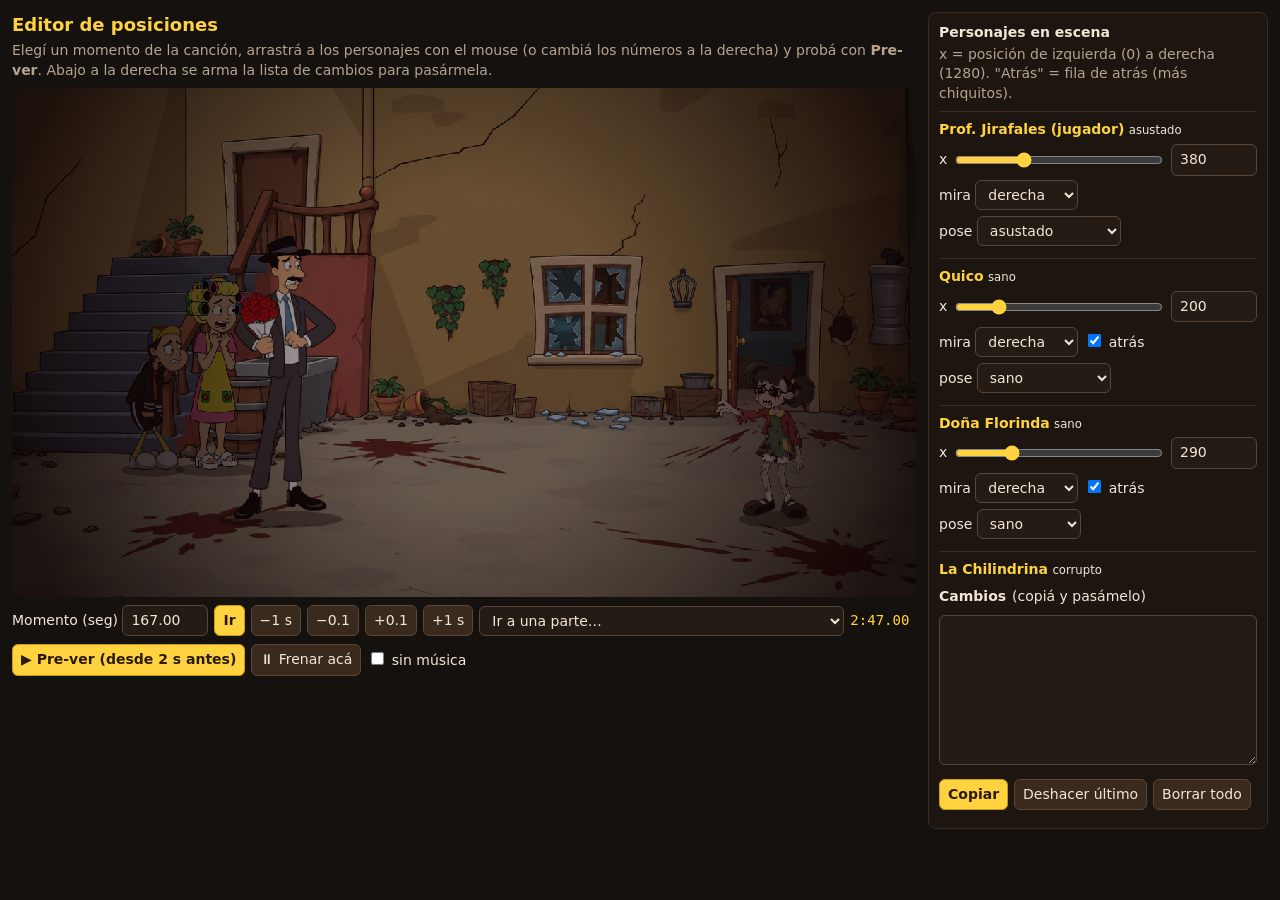
==== editor.html @ db2cf71d "editor.html: editor de posiciones de personajes con pre-ver; evento 'pos' Co-Authored-By: Claude Opu" ====
<!doctype html>
<html lang="es">
<head>
<meta charset="utf-8" />
<meta name="viewport" content="width=device-width, initial-scale=1" />
<title>Editor de posiciones</title>
<style>
  :root { --bg: #15110e; --panel: #241b15; --line: #5a4636; --text: #f3e6d6; --muted: #b7a48f; --acc: #ffd23f; }
  * { box-sizing: border-box; }
  body { margin: 0; background: var(--bg); color: var(--text); font: 14px/1.4 system-ui, sans-serif; }
  .wrap { display: grid; grid-template-columns: minmax(0, 1fr) 340px; gap: 12px; padding: 12px; max-width: 1500px; margin: 0 auto; }
  @media (max-width: 900px) { .wrap { grid-template-columns: 1fr; } }
  h1 { font-size: 18px; margin: 0 0 4px; color: var(--acc); }
  p { margin: 2px 0 8px; color: var(--muted); }
  .juego { position: relative; width: 100%; aspect-ratio: 16 / 9; background: #000; border-radius: 8px; overflow: hidden; }
  .juego iframe { position: absolute; inset: 0; width: 100%; height: 100%; border: 0; }
  .capa { position: absolute; inset: 0; cursor: grab; }
  .capa.arrastrando { cursor: grabbing; }
  .row { display: flex; flex-wrap: wrap; gap: 6px; align-items: center; margin: 8px 0; }
  input, select, button, textarea { font: inherit; color: var(--text); background: var(--panel); border: 1px solid var(--line); border-radius: 6px; padding: 5px 8px; }
  input[type=number] { width: 86px; }
  input[type=range] { flex: 1; min-width: 120px; accent-color: var(--acc); }
  button { cursor: pointer; background: #3a2a1d; }
  button.main { background: var(--acc); color: #2a1a08; font-weight: 700; border-color: #c99b10; }
  .panel { background: #1c1510; border: 1px solid #3a2c22; border-radius: 8px; padding: 10px; }
  .pj { border-top: 1px solid #3a2c22; padding: 8px 0; }
  .pj.sel { background: rgba(255, 210, 63, 0.08); }
  .pj b { color: var(--acc); }
  .pj .row { margin: 4px 0; }
  textarea { width: 100%; height: 150px; font-family: ui-monospace, monospace; font-size: 12px; }
  .info { font-family: ui-monospace, monospace; color: var(--acc); }
  .lista { max-height: 52vh; overflow: auto; }
</style>
</head>
<body>
<div class="wrap">
  <div>
    <h1>Editor de posiciones</h1>
    <p>Elegí un momento de la canción, arrastrá a los personajes con el mouse (o cambiá los números a la derecha) y probá con <b>Pre-ver</b>. Abajo a la derecha se arma la lista de cambios para pasármela.</p>
    <div class="juego">
      <iframe id="f" src="index.html?editor" allow="autoplay; fullscreen"></iframe>
      <div class="capa" id="capa" title="Arrastrá un personaje para moverlo"></div>
    </div>
    <div class="row">
      <label>Momento (seg) <input id="t" type="number" step="0.01" value="167" /></label>
      <button id="ir" class="main">Ir</button>
      <button data-d="-1">−1 s</button><button data-d="-0.1">−0.1</button><button data-d="0.1">+0.1</button><button data-d="1">+1 s</button>
      <select id="parte"><option value="">Ir a una parte…</option></select>
      <span class="info" id="hora"></span>
    </div>
    <div class="row">
      <button id="prever" class="main">▶ Pre-ver (desde 2 s antes)</button>
      <button id="frenar">⏸ Frenar acá</button>
      <label><input id="sinmusica" type="checkbox" /> sin música</label>
    </div>
  </div>
  <div class="panel">
    <b>Personajes en escena</b>
    <p>x = posición de izquierda (0) a derecha (1280). "Atrás" = fila de atrás (más chiquitos).</p>
    <div class="lista" id="lista"></div>
    <div class="row"><b>Cambios</b> (copiá y pasámelo)</div>
    <textarea id="out" readonly></textarea>
    <div class="row"><button class="main" id="copiar">Copiar</button><button id="deshacer">Deshacer último</button><button id="borrar">Borrar todo</button><span id="msg"></span></div>
  </div>
</div>
<script>
  const $ = (id) => document.getElementById(id);
  const f = $('f');
  const W = () => f.contentWindow;
  const G = () => W() && W().game;
  let cambios = []; // { t, char, x?, face?, back?, state? }
  let tAhora = 167;
  let sel = null;
  let listo = false;

  const fmt = (t) => Math.floor(t / 60) + ':' + (t % 60).toFixed(2).padStart(5, '0');
  const nombre = (id) => (W().FB.CHARACTERS[id] || {}).nombre || id;

  // espera a que el juego cargue (personajes y música)
  const espera = setInterval(() => {
    const g = G();
    if (!g || !g.images || Object.keys(g.images).length < 5) return;
    clearInterval(espera);
    listo = true;
    for (const p of g.song.partes) {
      const o = document.createElement('option');
      o.value = p.t;
      o.textContent = 'Parte ' + p.n + ' · ' + p.nombre + ' (' + fmt(p.t) + ')';
      $('parte').appendChild(o);
    }
    ir(tAhora);
  }, 300);

  // los cambios entran al juego como eventos 'pos' (así Pre-ver los muestra en su momento)
  function aplicarAlJuego() {
    const g = G();
    g.song.events = g.song.events.filter((e) => !e._editor);
    for (const c of cambios) g.song.events.push({ ...c, type: 'pos', _editor: true });
    g.song.events.sort((a, b) => a.t - b.t);
  }

  // congelar el juego en el momento t
  function ir(t) {
    if (!listo) return;
    const g = G();
    tAhora = Math.max(0, Math.min(g.conductor.length - 0.5, +t || 0));
    $('t').value = tAhora.toFixed(2);
    aplicarAlJuego();
    W().UI.show(null);
    g.testMode = true; // inmortal mientras editás
    g.start(tAhora, { skipIntro: true });
    // un cuadro corriendo (arma la mecánica y el escenario) y se congela
    setTimeout(() => {
      g.conductor.pause();
      if (W().FB.Voces) W().FB.Voces.stopAll();
      g.state = 'editor';
      // que terminen de aparecer y la cámara llegue a su lugar (sin que avance la canción)
      for (let i = 0; i < 60; i++) {
        g.stage.update(1 / 30);
        g.camera.update(1 / 30);
      }
      for (const a of actores()) a.alpha = a.target ?? 1;
      g.banner = null; // sin el cartel de "PARTE N" tapando
      armarLista();
    }, 120);
  }

  function prever() {
    if (!listo) return;
    const g = G();
    aplicarAlJuego();
    W().UI.show(null);
    g.testMode = true;
    if (g.conductor.audio) g.conductor.audio.muted = $('sinmusica').checked;
    g.start(Math.max(0, tAhora - 2), { skipIntro: true });
  }
  function frenar() {
    const g = G();
    if (g.state === 'playing') ir(g.conductor.time);
  }

  function actores() {
    const st = G().stage;
    const out = [st.player, ...Object.values(st.actors).filter((a) => a.target > 0)];
    return out;
  }

  // registra (o actualiza) un cambio en el momento actual
  function anotar(id, props) {
    let c = cambios.find((x) => x.char === id && Math.abs(x.t - tAhora) < 0.005);
    if (!c) cambios.push((c = { t: +tAhora.toFixed(2), char: id }));
    Object.assign(c, props);
    salida();
  }

  function armarLista() {
    const g = G();
    const lista = $('lista');
    lista.innerHTML = '';
    for (const a of actores()) {
      const def = W().FB.CHARACTERS[a.id] || {};
      const esJugador = a === g.stage.player;
      const div = document.createElement('div');
      div.className = 'pj' + (sel === a.id ? ' sel' : '');
      div.innerHTML =
        '<b></b> <small class="est"></small>' +
        '<div class="row"><span>x</span><input type="range" min="0" max="1280" step="1"><input type="number" step="1"></div>' +
        '<div class="row"><label>mira <select class="cara"><option value="left">izquierda</option><option value="right">derecha</option></select></label>' +
        (esJugador ? '' : '<label><input type="checkbox" class="atras"> atrás</label>') +
        '<label>pose <select class="pose"></select></label></div>';
      div.querySelector('b').textContent = nombre(a.id) + (esJugador ? ' (jugador)' : '');
      div.querySelector('.est').textContent = a.state;
      const rng = div.querySelector('input[type=range]');
      const num = div.querySelector('input[type=number]');
      rng.value = num.value = Math.round(a.x);
      const mover = (v) => {
        v = Math.round(+v);
        a.x = a.homeX = v;
        rng.value = num.value = v;
        anotar(a.id, { x: v });
      };
      rng.oninput = () => mover(rng.value);
      num.onchange = () => mover(num.value);
      const cara = div.querySelector('.cara');
      cara.value = a.face || (esJugador ? 'left' : 'right');
      cara.onchange = () => ((a.face = cara.value), anotar(a.id, { face: cara.value }));
      const at = div.querySelector('.atras');
      if (at) {
        at.checked = !!a.back;
        at.onchange = () => ((a.back = at.checked), anotar(a.id, { back: at.checked }));
      }
      const pose = div.querySelector('.pose');
      for (const k of Object.keys(def.sprites || {})) {
        const o = document.createElement('option');
        o.value = o.textContent = k;
        pose.appendChild(o);
      }
      pose.value = a.state;
      pose.onchange = () => ((a.state = pose.value), (a.tempState = null), (a.tempT = 0), anotar(a.id, { state: pose.value }));
      div.onclick = () => marcar(a.id);
      div._actor = a;
      div._sync = () => (rng.value = num.value = Math.round(a.x));
      lista.appendChild(div);
    }
  }
  function marcar(id) {
    sel = id;
    for (const d of $('lista').children) d.classList.toggle('sel', d._actor && d._actor.id === id);
  }

  // ── arrastrar en la pantalla del juego ──
  const capa = $('capa');
  let drag = null;
  function aEscenario(ev) {
    const g = G();
    // dónde está el canvas del juego dentro del iframe
    const cr = f.contentDocument.getElementById('game').getBoundingClientRect();
    const fr = f.getBoundingClientRect();
    const r = { left: fr.left + cr.left, top: fr.top + cr.top, width: cr.width, height: cr.height };
    const sx = ((ev.clientX - r.left) / r.width) * g.W;
    const sy = ((ev.clientY - r.top) / r.height) * g.H;
    const cam = g.camera;
    const z = cam.totalZoom, c = cam.center;
    return { x: c.x + (sx - g.W / 2) / z, y: c.y + (sy - g.H / 2) / z };
  }
  capa.addEventListener('pointerdown', (ev) => {
    if (!listo || G().state !== 'editor') return;
    const p = aEscenario(ev);
    const st = G().stage;
    let mejor = null, d = 1e9;
    for (const a of actores()) {
      const def = W().FB.CHARACTERS[a.id] || { height: 300 };
      const h = def.height * (a.back ? 0.82 : 1);
      if (p.y < st.floorY - h - 30 || p.y > st.floorY + 30) continue;
      const dist = Math.abs(p.x - a.x);
      if (dist < d && dist < 140) (d = dist), (mejor = a);
    }
    if (!mejor) return;
    drag = { a: mejor, dx: mejor.x - p.x };
    marcar(mejor.id);
    capa.classList.add('arrastrando');
    capa.setPointerCapture(ev.pointerId);
  });
  capa.addEventListener('pointermove', (ev) => {
    if (!drag) return;
    const p = aEscenario(ev);
    drag.a.x = drag.a.homeX = Math.round(Math.max(0, Math.min(1280, p.x + drag.dx)));
    for (const d of $('lista').children) if (d._actor === drag.a) d._sync();
  });
  capa.addEventListener('pointerup', () => {
    if (!drag) return;
    anotar(drag.a.id, { x: Math.round(drag.a.x) });
    drag = null;
    capa.classList.remove('arrastrando');
  });

  // ── salida ──
  function salida() {
    cambios.sort((a, b) => a.t - b.t);
    $('out').value = cambios
      .map((c) => {
        const partes = ['t: ' + c.t, "type: 'pos'", "char: '" + c.char + "'"];
        if (c.x !== undefined) partes.push('x: ' + c.x);
        if (c.face) partes.push("face: '" + c.face + "'");
        if (c.back !== undefined) partes.push('back: ' + c.back);
        if (c.state) partes.push("state: '" + c.state + "'");
        return '{ ' + partes.join(', ') + ' }, // ' + fmt(c.t) + ' ' + nombre(c.char);
      })
      .join('\n');
  }
  $('copiar').onclick = async () => {
    try { await navigator.clipboard.writeText($('out').value); $('msg').textContent = '¡Copiado!'; }
    catch (e) { $('out').select(); document.execCommand('copy'); $('msg').textContent = 'Copiado'; }
    setTimeout(() => ($('msg').textContent = ''), 1500);
  };
  $('deshacer').onclick = () => { cambios.pop(); salida(); ir(tAhora); };
  $('borrar').onclick = () => { if (confirm('¿Borrar todos los cambios?')) { cambios = []; salida(); ir(tAhora); } };

  $('ir').onclick = () => ir($('t').value);
  $('t').addEventListener('keydown', (e) => e.key === 'Enter' && ir($('t').value));
  document.querySelectorAll('[data-d]').forEach((b) => (b.onclick = () => ir(tAhora + +b.dataset.d)));
  $('parte').onchange = () => $('parte').value && ir(+$('parte').value + 0.5);
  $('prever').onclick = prever;
  $('frenar').onclick = frenar;
  setInterval(() => {
    const g = G();
    if (g && g.conductor) $('hora').textContent = fmt(g.state === 'editor' ? tAhora : g.conductor.time) + (g.state === 'playing' ? '  ▶' : '');
  }, 200);
</script>
</body>
</html>
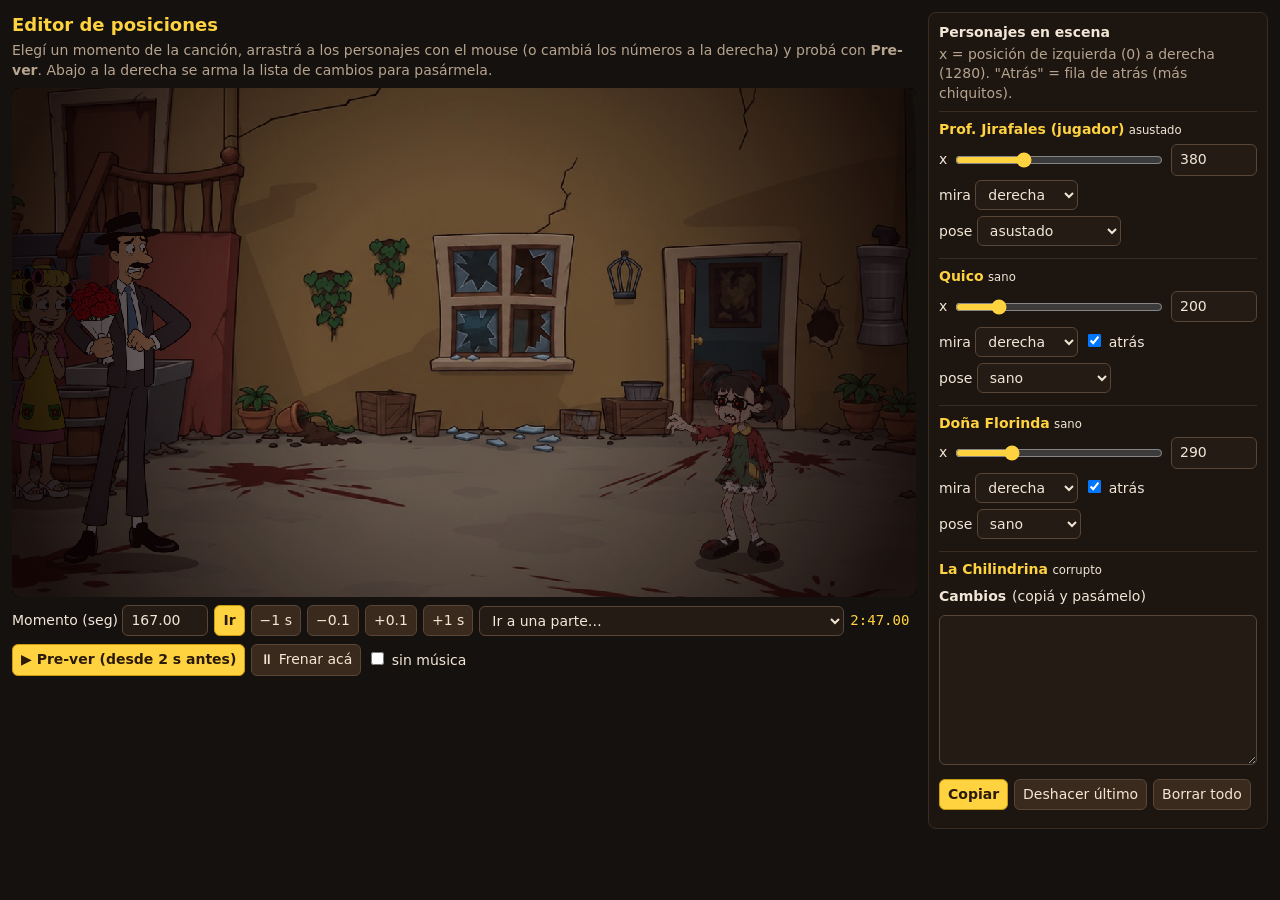
==== commit c65d16de: "editor.html: ir a un segundo/parte exacta funciona con la música cargada Co-Authored-By: Claude Opus" ====
--- a/editor.html
+++ b/editor.html
@@ -108,12 +108,16 @@
     aplicarAlJuego();
     W().UI.show(null);
     g.testMode = true; // inmortal mientras editás
+    // congelado: el reloj interno manda (si no, el audio todavía buscando el segundo lo mandaba al 0:00)
+    if (g.conductor.audio) g.conductor.audio.pause();
+    g.conductor.hasAudio = false;
     g.start(tAhora, { skipIntro: true });
     // un cuadro corriendo (arma la mecánica y el escenario) y se congela
     setTimeout(() => {
       g.conductor.pause();
       if (W().FB.Voces) W().FB.Voces.stopAll();
       g.state = 'editor';
+      g.conductor.time = tAhora;
       // que terminen de aparecer y la cámara llegue a su lugar (sin que avance la canción)
       for (let i = 0; i < 60; i++) {
         g.stage.update(1 / 30);
@@ -131,7 +135,9 @@
     aplicarAlJuego();
     W().UI.show(null);
     g.testMode = true;
-    if (g.conductor.audio) g.conductor.audio.muted = $('sinmusica').checked;
+    const conMusica = g.conductor.audio && !$('sinmusica').checked;
+    g.conductor.hasAudio = !!conMusica;
+    if (g.conductor.audio && !conMusica) g.conductor.audio.pause();
     g.start(Math.max(0, tAhora - 2), { skipIntro: true });
   }
   function frenar() {
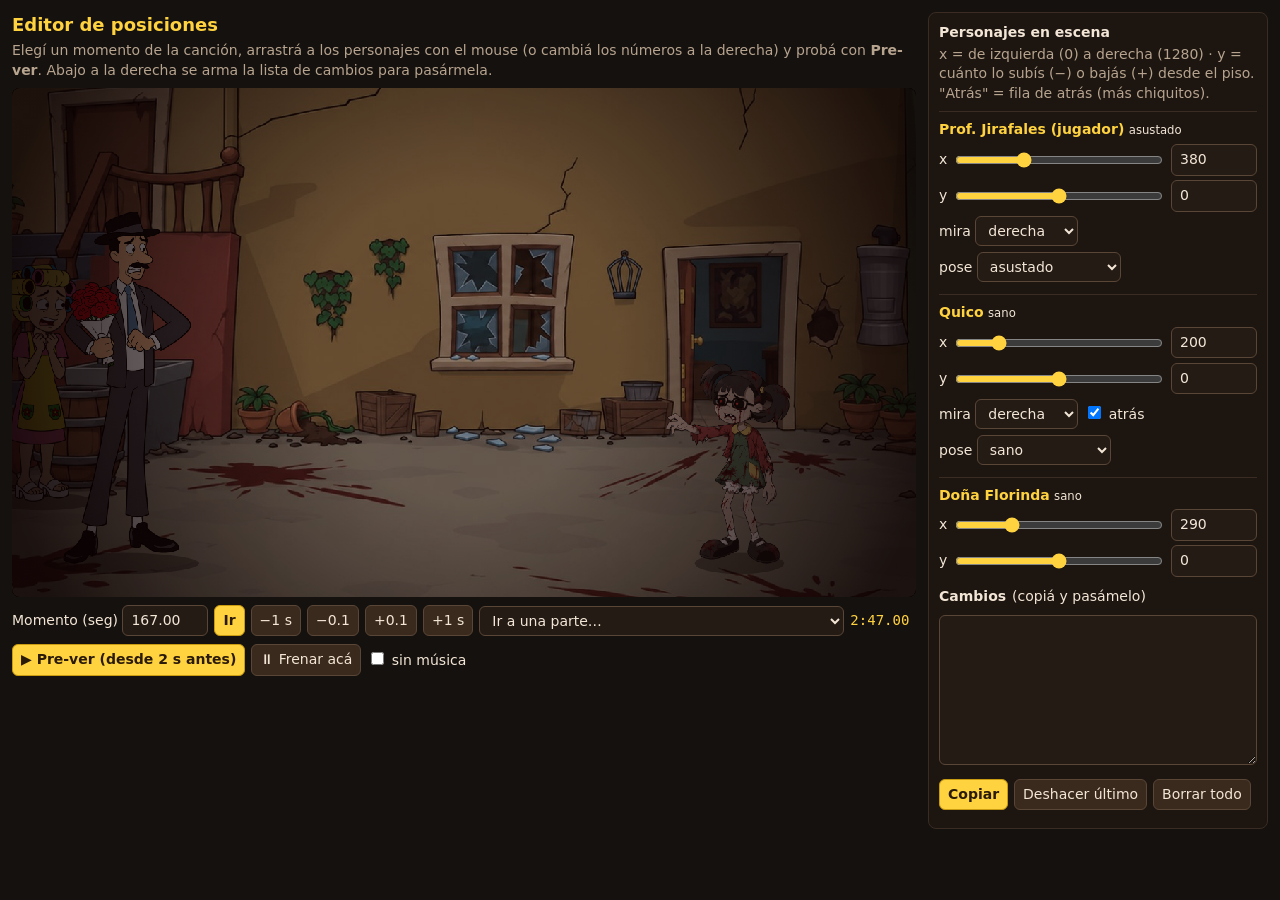
==== commit 123062b3: "editor.html: mover libre (también arriba/abajo); 'pos' acepta y Co-Authored-By: Claude Opus 5.5 <nor" ====
--- a/editor.html
+++ b/editor.html
@@ -56,7 +56,7 @@
   </div>
   <div class="panel">
     <b>Personajes en escena</b>
-    <p>x = posición de izquierda (0) a derecha (1280). "Atrás" = fila de atrás (más chiquitos).</p>
+    <p>x = de izquierda (0) a derecha (1280) · y = cuánto lo subís (−) o bajás (+) desde el piso. "Atrás" = fila de atrás (más chiquitos).</p>
     <div class="lista" id="lista"></div>
     <div class="row"><b>Cambios</b> (copiá y pasámelo)</div>
     <textarea id="out" readonly></textarea>
@@ -170,23 +170,33 @@
       div.className = 'pj' + (sel === a.id ? ' sel' : '');
       div.innerHTML =
         '<b></b> <small class="est"></small>' +
-        '<div class="row"><span>x</span><input type="range" min="0" max="1280" step="1"><input type="number" step="1"></div>' +
+        '<div class="row"><span>x</span><input class="rx" type="range" min="0" max="1280" step="1"><input class="nx" type="number" step="1"></div>' +
+        '<div class="row"><span>y</span><input class="ry" type="range" min="-300" max="300" step="1"><input class="ny" type="number" step="1"></div>' +
         '<div class="row"><label>mira <select class="cara"><option value="left">izquierda</option><option value="right">derecha</option></select></label>' +
         (esJugador ? '' : '<label><input type="checkbox" class="atras"> atrás</label>') +
         '<label>pose <select class="pose"></select></label></div>';
       div.querySelector('b').textContent = nombre(a.id) + (esJugador ? ' (jugador)' : '');
       div.querySelector('.est').textContent = a.state;
-      const rng = div.querySelector('input[type=range]');
-      const num = div.querySelector('input[type=number]');
+      const rng = div.querySelector('.rx'), num = div.querySelector('.nx');
+      const rngY = div.querySelector('.ry'), numY = div.querySelector('.ny');
       rng.value = num.value = Math.round(a.x);
+      rngY.value = numY.value = Math.round(a.dy || 0);
       const mover = (v) => {
         v = Math.round(+v);
         a.x = a.homeX = v;
         rng.value = num.value = v;
         anotar(a.id, { x: v });
       };
+      const moverY = (v) => {
+        v = Math.round(+v);
+        a.dy = v;
+        rngY.value = numY.value = v;
+        anotar(a.id, { y: v });
+      };
       rng.oninput = () => mover(rng.value);
       num.onchange = () => mover(num.value);
+      rngY.oninput = () => moverY(rngY.value);
+      numY.onchange = () => moverY(numY.value);
       const cara = div.querySelector('.cara');
       cara.value = a.face || (esJugador ? 'left' : 'right');
       cara.onchange = () => ((a.face = cara.value), anotar(a.id, { face: cara.value }));
@@ -205,7 +215,7 @@
       pose.onchange = () => ((a.state = pose.value), (a.tempState = null), (a.tempT = 0), anotar(a.id, { state: pose.value }));
       div.onclick = () => marcar(a.id);
       div._actor = a;
-      div._sync = () => (rng.value = num.value = Math.round(a.x));
+      div._sync = () => ((rng.value = num.value = Math.round(a.x)), (rngY.value = numY.value = Math.round(a.dy || 0)));
       lista.appendChild(div);
     }
   }
@@ -237,12 +247,13 @@
     for (const a of actores()) {
       const def = W().FB.CHARACTERS[a.id] || { height: 300 };
       const h = def.height * (a.back ? 0.82 : 1);
-      if (p.y < st.floorY - h - 30 || p.y > st.floorY + 30) continue;
+      const piso = st.floorY + (a.dy || 0);
+      if (p.y < piso - h - 30 || p.y > piso + 30) continue;
       const dist = Math.abs(p.x - a.x);
       if (dist < d && dist < 140) (d = dist), (mejor = a);
     }
     if (!mejor) return;
-    drag = { a: mejor, dx: mejor.x - p.x };
+    drag = { a: mejor, dx: mejor.x - p.x, dy0: (mejor.dy || 0) - p.y };
     marcar(mejor.id);
     capa.classList.add('arrastrando');
     capa.setPointerCapture(ev.pointerId);
@@ -251,11 +262,12 @@
     if (!drag) return;
     const p = aEscenario(ev);
     drag.a.x = drag.a.homeX = Math.round(Math.max(0, Math.min(1280, p.x + drag.dx)));
+    drag.a.dy = Math.round(Math.max(-300, Math.min(300, p.y + drag.dy0)));
     for (const d of $('lista').children) if (d._actor === drag.a) d._sync();
   });
   capa.addEventListener('pointerup', () => {
     if (!drag) return;
-    anotar(drag.a.id, { x: Math.round(drag.a.x) });
+    anotar(drag.a.id, { x: Math.round(drag.a.x), y: Math.round(drag.a.dy || 0) });
     drag = null;
     capa.classList.remove('arrastrando');
   });
@@ -267,6 +279,7 @@
       .map((c) => {
         const partes = ['t: ' + c.t, "type: 'pos'", "char: '" + c.char + "'"];
         if (c.x !== undefined) partes.push('x: ' + c.x);
+        if (c.y !== undefined) partes.push('y: ' + c.y);
         if (c.face) partes.push("face: '" + c.face + "'");
         if (c.back !== undefined) partes.push('back: ' + c.back);
         if (c.state) partes.push("state: '" + c.state + "'");
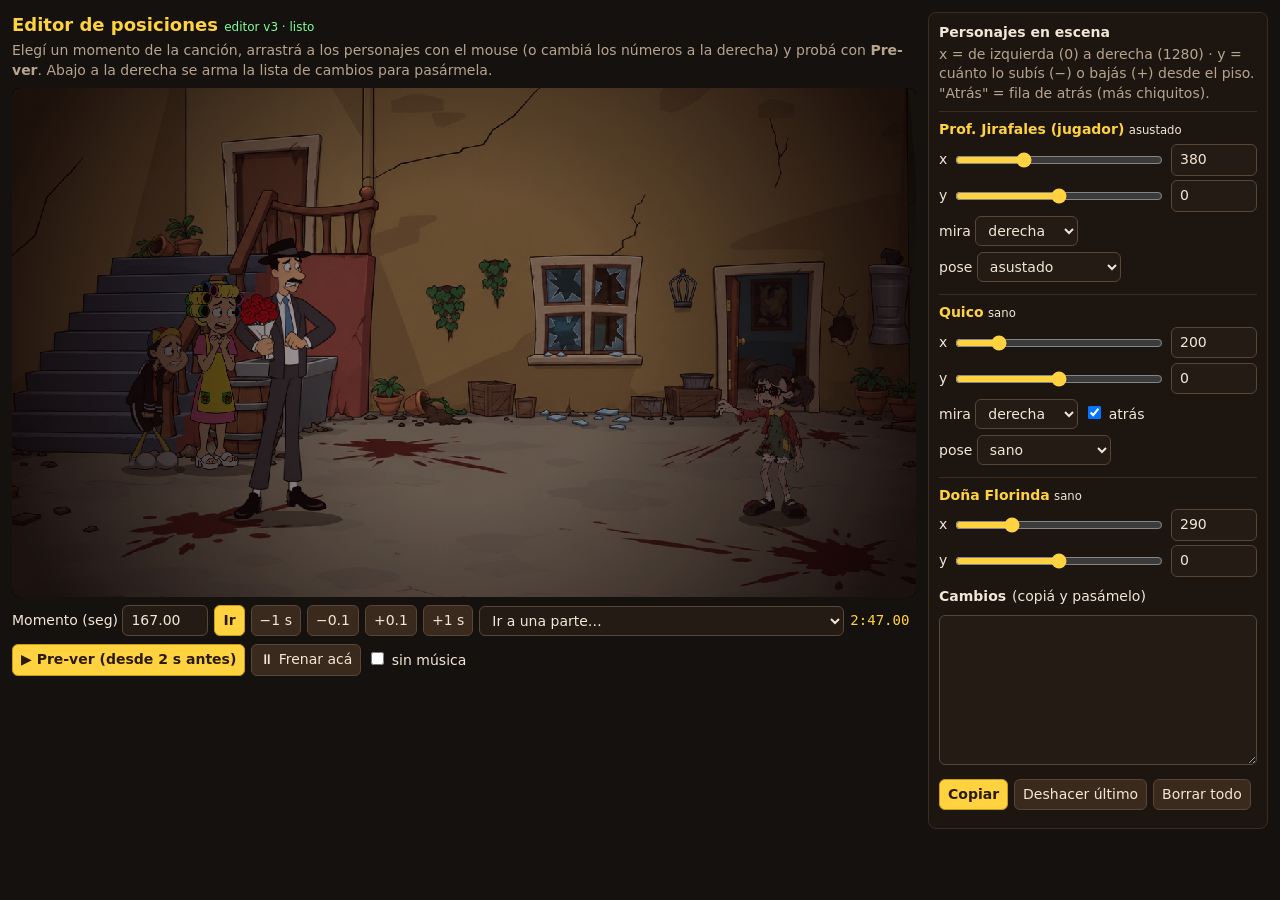
==== commit edc993f9: "editor.html: carga siempre la versión nueva del juego y avisa si es vieja Co-Authored-By: Claude Opu" ====
--- a/editor.html
+++ b/editor.html
@@ -35,10 +35,10 @@
 <body>
 <div class="wrap">
   <div>
-    <h1>Editor de posiciones</h1>
+    <h1>Editor de posiciones <small id="aviso" style="font-size:12px;font-weight:400">cargando…</small></h1>
     <p>Elegí un momento de la canción, arrastrá a los personajes con el mouse (o cambiá los números a la derecha) y probá con <b>Pre-ver</b>. Abajo a la derecha se arma la lista de cambios para pasármela.</p>
     <div class="juego">
-      <iframe id="f" src="index.html?editor" allow="autoplay; fullscreen"></iframe>
+      <iframe id="f" allow="autoplay; fullscreen"></iframe>
       <div class="capa" id="capa" title="Arrastrá un personaje para moverlo"></div>
     </div>
     <div class="row">
@@ -66,6 +66,9 @@
 <script>
   const $ = (id) => document.getElementById(id);
   const f = $('f');
+  // siempre la versión más nueva del juego (sin caché)
+  f.src = 'index.html?editor&nc=' + Date.now();
+  const VERSION_EDITOR = 3;
   const W = () => f.contentWindow;
   const G = () => W() && W().game;
   let cambios = []; // { t, char, x?, face?, back?, state? }
@@ -82,6 +85,12 @@
     if (!g || !g.images || Object.keys(g.images).length < 5) return;
     clearInterval(espera);
     listo = true;
+    // si el juego cargado es viejo (no sabe subir/bajar personajes), avisar
+    const viejo = !String(W().FB.Stage.prototype._drawActor).includes('dy');
+    $('aviso').textContent = viejo
+      ? '⚠ El juego cargado es una versión vieja (no deja subir/bajar). Esperá 1-2 minutos y recargá con Ctrl+F5.'
+      : 'editor v' + VERSION_EDITOR + ' · listo';
+    $('aviso').style.color = viejo ? '#ff8080' : '#7dff9a';
     for (const p of g.song.partes) {
       const o = document.createElement('option');
       o.value = p.t;
